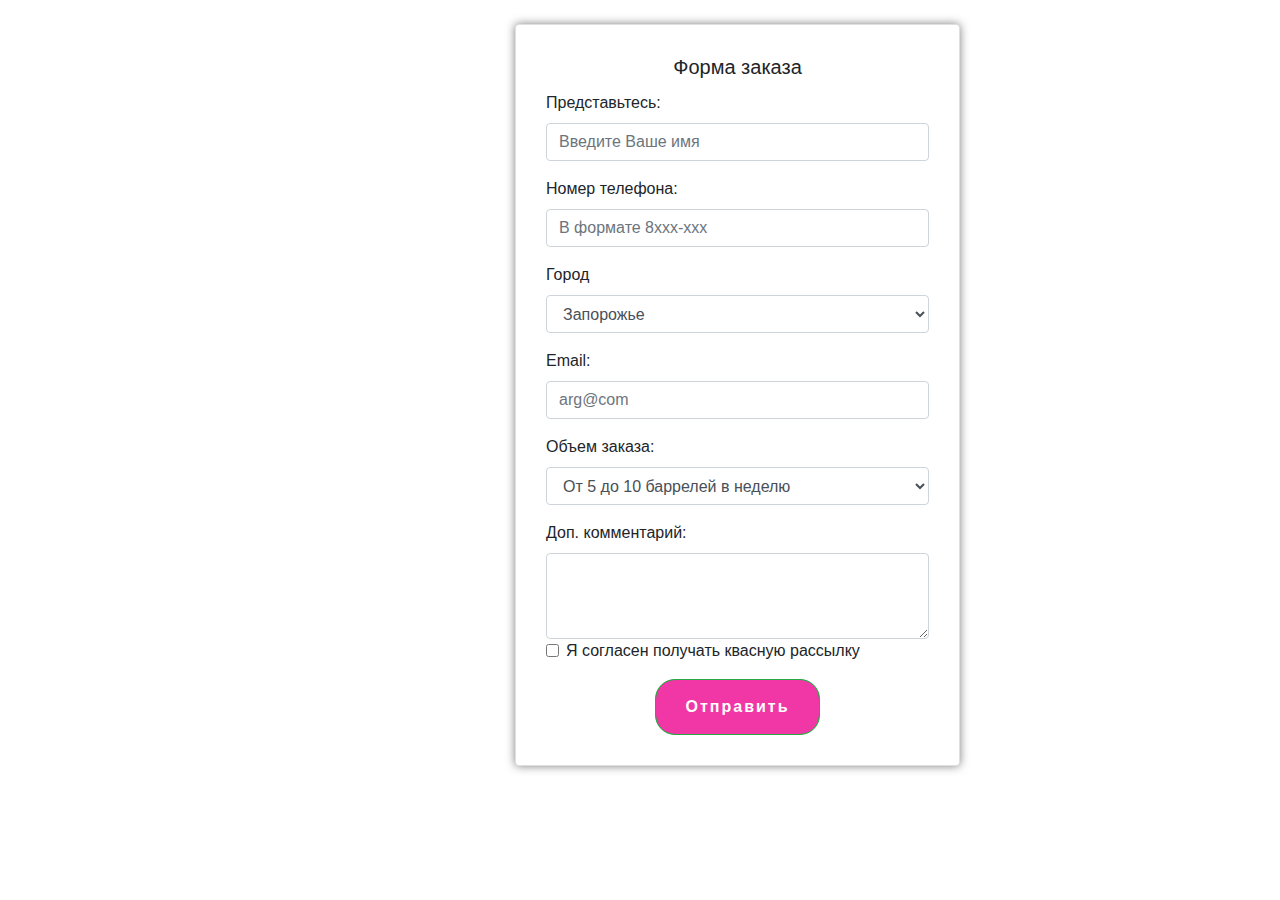
==== form.html @ 7d5c86de "Initial commit;" ====
<!DOCTYPE html>
<html lang="en">
<head>
    <meta charset="UTF-8">
    <title>Form</title>
    <meta name="viewport" content="width=device-width, initial-scale=1">
    <link rel="stylesheet" href="https://stackpath.bootstrapcdn.com/bootstrap/4.3.1/css/bootstrap.min.css"
          integrity="sha384-ggOyR0iXCbMQv3Xipma34MD+dH/1fQ784/j6cY/iJTQUOhcWr7x9JvoRxT2MZw1T" crossorigin="anonymous">
    <link rel="stylesheet" href ="assets/form.css">
    <script src="script/form.js"></script>
</head>
<body>
<div class="container">
    <div class="row">
        <div class="col-5">
            <div class="card mt-4">
                <div class="card-body">
                    <h5 class="card-title text-center">Форма заказа</h5>
                    <form action=""  method="post" name="form" id="form" >
                       <div class="form-group">
                           <label for="fullname">Представьтесь:</label>
                           <input type="text" class="form-control" id="fullname" name="fullname" placeholder="Введите Ваше имя" >
                       </div>
                        <div class="form-group">
                          <label for="phone">Номер телефона:</label>
                          <input type="number" class="form-control" id="phone" name="phone"
                                 placeholder="В формате 8xxx-xxx">
                        </div>

                        <div class="form-group">
                            <label for="inputState">Город</label>
                            <select id="inputState" class="form-control">
                                <option selected>Запорожье</option>
                                <option>Днепр</option>
                                <option>Киев</option>
                                <option>Львов</option>
                            </select>
                        </div>
                        <div class="form-group">
                            <label for="email">Email:</label>
                            <input type="text" class="form-control" id="email" name="email" placeholder="arg@com">
                        </div>
                        <div class="form-group">
                           <label for="size">Объем заказа:</label>
                           <select  id="size" class="form-control">
                             <option>От 5 до 10 баррелей в неделю</option>
                               <option>От 5 до 100 баррелей в неделю</option>
                           </select>
                        </div>
                        <div>
                            <label for="comment" >Доп. комментарий:</label>
                            <textarea id="comment"  cols="96" class="form-control" rows="3"></textarea>
                        </div>
                        <div class="form-group form-check">
                            <input type="checkbox" class="form-check-input" id="myCheckbox">
                            <label for="myCheckbox" class="form-check-label">Я согласен получать квасную рассылку</label>
                        </div>
                        <div class="btn_1 text-center">
                            <input type="button" class="btn btn-success text-center" value="Отправить" onclick="valid(document.getElementById('form'))">
                        </div>
                    </form>
                </div>
            </div>
        </div>

    </div>
</div>
</body>
</html>
---- assets/form.css ----
.container{
    margin-left: 500px ;
}
.btn {
    text-decoration: none;
    outline: none;
    display: inline-block;
    padding: 15px 30px;
    border-radius: 20px;
    box-shadow: 0 0 40px 40px #F137A6 inset, 0 0 0 0 #F137A6;
    font-family: 'Montserrat', sans-serif;
    font-weight: bold;
    letter-spacing: 2px;
    color: white;
    transition: .15s ease-in-out;
}
.btn:hover {
    box-shadow: 0 0 10px 0 #F137A6 inset, 0 0 10px 4px #F137A6;
    color: #F137A6;
}
.card {
    box-shadow: 0 0 10px rgba(0,0,0,0.5); /* Параметры тени */
    padding: 10px;
}
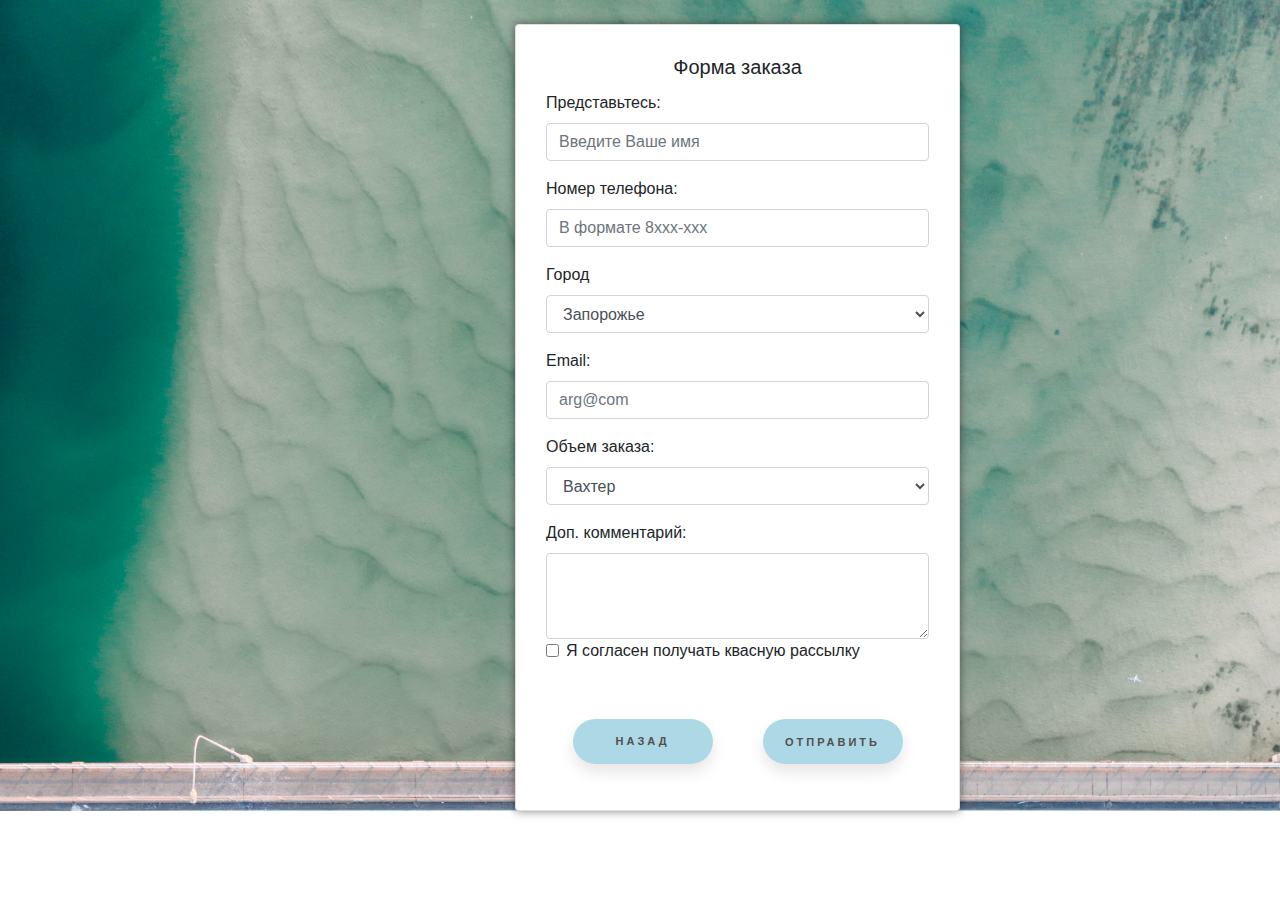
==== commit 90a3aa04: "uzer interface improvmens" ====
--- a/form.html
+++ b/form.html
@@ -1,5 +1,5 @@
 <!DOCTYPE html>
-<html lang="en">
+<html lang="ru">
 <head>
     <meta charset="UTF-8">
     <title>Form</title>
@@ -10,16 +10,19 @@
     <script src="script/form.js"></script>
 </head>
 <body>
+<div class="center_form">
 <div class="container">
     <div class="row">
         <div class="col-5">
             <div class="card mt-4">
                 <div class="card-body">
                     <h5 class="card-title text-center">Форма заказа</h5>
-                    <form action=""  method="post" name="form" id="form" >
+                    <form action="#" method="post" name="form" id="form">
                        <div class="form-group">
                            <label for="fullname">Представьтесь:</label>
-                           <input type="text" class="form-control" id="fullname" name="fullname" placeholder="Введите Ваше имя" >
+                           <input type="text" class="form-control" id="fullname" name="fullname"
+                                  placeholder="Введите Ваше имя"
+                           >
                        </div>
                         <div class="form-group">
                           <label for="phone">Номер телефона:</label>
@@ -29,7 +32,7 @@
 
                         <div class="form-group">
                             <label for="inputState">Город</label>
-                            <select id="inputState" class="form-control">
+                            <select id="inputState" class="form-control" name="city">
                                 <option selected>Запорожье</option>
                                 <option>Днепр</option>
                                 <option>Киев</option>
@@ -42,28 +45,40 @@
                         </div>
                         <div class="form-group">
                            <label for="size">Объем заказа:</label>
-                           <select  id="size" class="form-control">
-                             <option>От 5 до 10 баррелей в неделю</option>
-                               <option>От 5 до 100 баррелей в неделю</option>
+                           <select  id="size" class="form-control" name="amount">
+                             <option>Вахтер</option>
+                               <option>Романтик</option>
+                               <option>Шабаш</option>
+                               <option>Классика</option>
+
                            </select>
                         </div>
                         <div>
                             <label for="comment" >Доп. комментарий:</label>
-                            <textarea id="comment"  cols="96" class="form-control" rows="3"></textarea>
+                            <textarea name="comment" id="comment"  cols="96" class="form-control" rows="3"></textarea>
                         </div>
                         <div class="form-group form-check">
-                            <input type="checkbox" class="form-check-input" id="myCheckbox">
+                            <input type="checkbox" class="form-check-input" id="myCheckbox" name="news">
                             <label for="myCheckbox" class="form-check-label">Я согласен получать квасную рассылку</label>
                         </div>
-                        <div class="btn_1 text-center">
-                            <input type="button" class="btn btn-success text-center" value="Отправить" onclick="valid(document.getElementById('form'))">
+                        <div class="center_btn">
+                        <div >
+                            <ul >
+                                <li><a href="index.html" class="buy">Назад</a></li>
+                            </ul>
                         </div>
+                            <div class="btn_1 text-center">
+                                <input type="button" class="buy text-center" value="Отправить"
+                                       onclick="valid(document.getElementById('form'))" >
+                            </div>
+
+                            </div>
                     </form>
                 </div>
             </div>
         </div>
-
     </div>
+</div>
 </div>
 </body>
 </html>--- a/assets/form.css
+++ b/assets/form.css
@@ -1,24 +1,62 @@
 .container{
     margin-left: 500px ;
 }
-.btn {
+ a, .buy {
     text-decoration: none;
     outline: none;
     display: inline-block;
-    padding: 15px 30px;
-    border-radius: 20px;
-    box-shadow: 0 0 40px 40px #F137A6 inset, 0 0 0 0 #F137A6;
+    width: 140px;
+    height: 45px;
+    line-height: 45px;
+    border-radius: 45px;
+    margin-top: 40px;
+    vertical-align:middle;
     font-family: 'Montserrat', sans-serif;
-    font-weight: bold;
-    letter-spacing: 2px;
+    font-size: 11px;
+    text-transform: uppercase;
+    text-align: center;
+    letter-spacing: 3px;
+    font-weight: 600;
+    color: #524f4e;
+    background: lightblue;
+    box-shadow: 0 8px 15px rgba(0,0,0,.1);
+    transition: .3s;
+     border-width: 0;
+     border-style: none;
+     border-image: none;
+}
+.buy a:hover, .buy:hover {
+    text-decoration: none;
+    background: #2EE59D;
+    box-shadow: 0 15px 20px rgba(46,229,157,.4);
     color: white;
-    transition: .15s ease-in-out;
+    transform: translateY(-7px);
+    cursor:pointer;
 }
-.btn:hover {
-    box-shadow: 0 0 10px 0 #F137A6 inset, 0 0 10px 4px #F137A6;
-    color: #F137A6;
+
+ul{
+    padding:0;
+    padding-right: 50px;
+}
+ li {
+     margin-left:0;
+     text-decoration: none;
+    list-style-type:none;
 }
 .card {
-    box-shadow: 0 0 10px rgba(0,0,0,0.5); /* Параметры тени */
+    box-shadow: 0 0 10px rgba(0,0,0,0.5);
     padding: 10px;
+}
+.center_btn{
+    display:flex;
+    justify-content: center;
+}
+.center_form {
+    background: url("../img/7.jpg") no-repeat;
+    -moz-background-size: 100%;
+    -webkit-background-size: 100%;
+    -o-background-size: 100%;
+    background-size: 100%;
+    width:100%;
+    height: 50%;
 }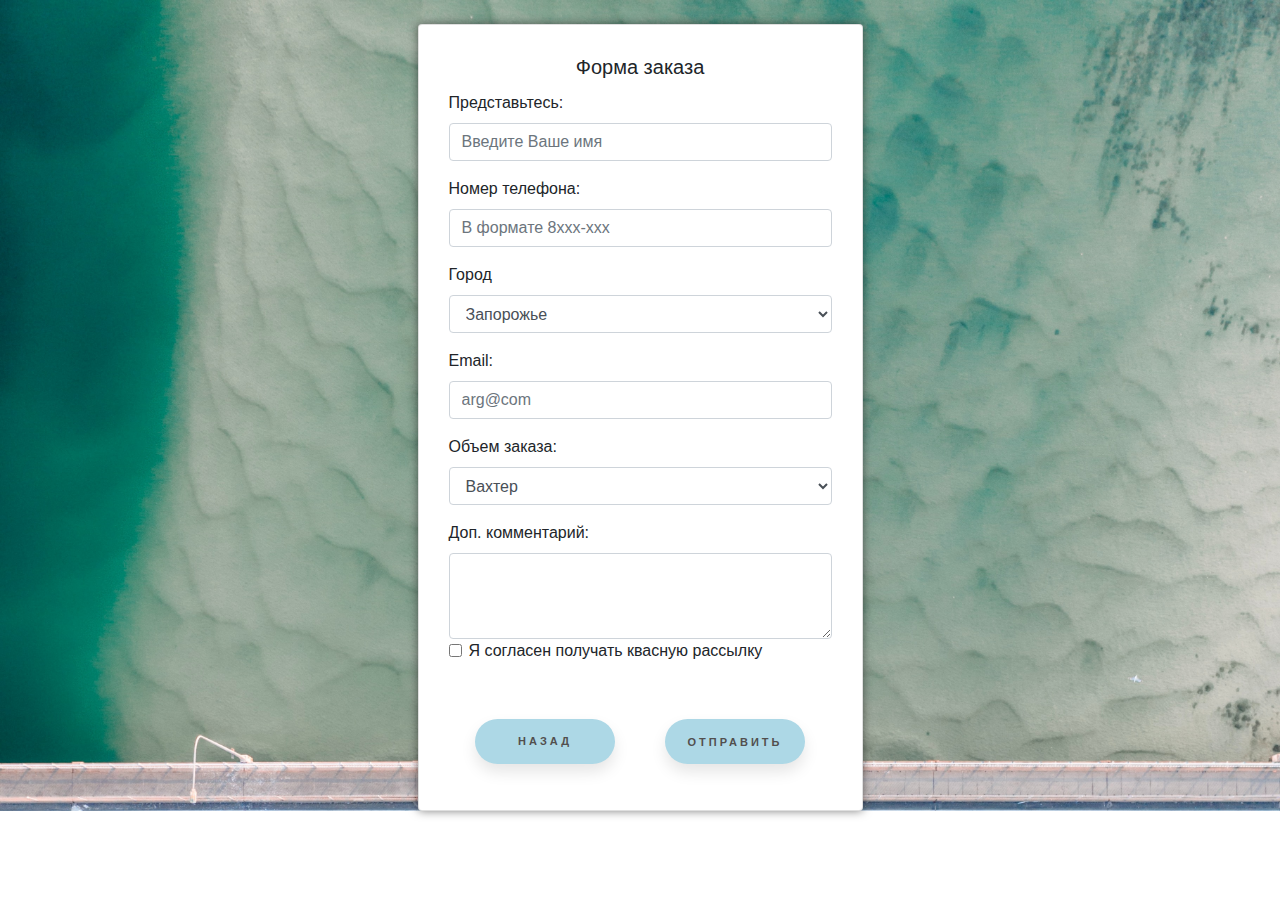
==== commit 32e59701: "animation,font-size.." ====
--- a/form.html
+++ b/form.html
@@ -12,7 +12,7 @@
 <body>
 <div class="center_form">
 <div class="container">
-    <div class="row">
+    <div class="row justify-content-center align-items-center">
         <div class="col-5">
             <div class="card mt-4">
                 <div class="card-body">
--- a/assets/form.css
+++ b/assets/form.css
@@ -1,5 +1,8 @@
+body{
+    min-height: 100vh;
+}
 .container{
-    margin-left: 500px ;
+
 }
  a, .buy {
     text-decoration: none;
